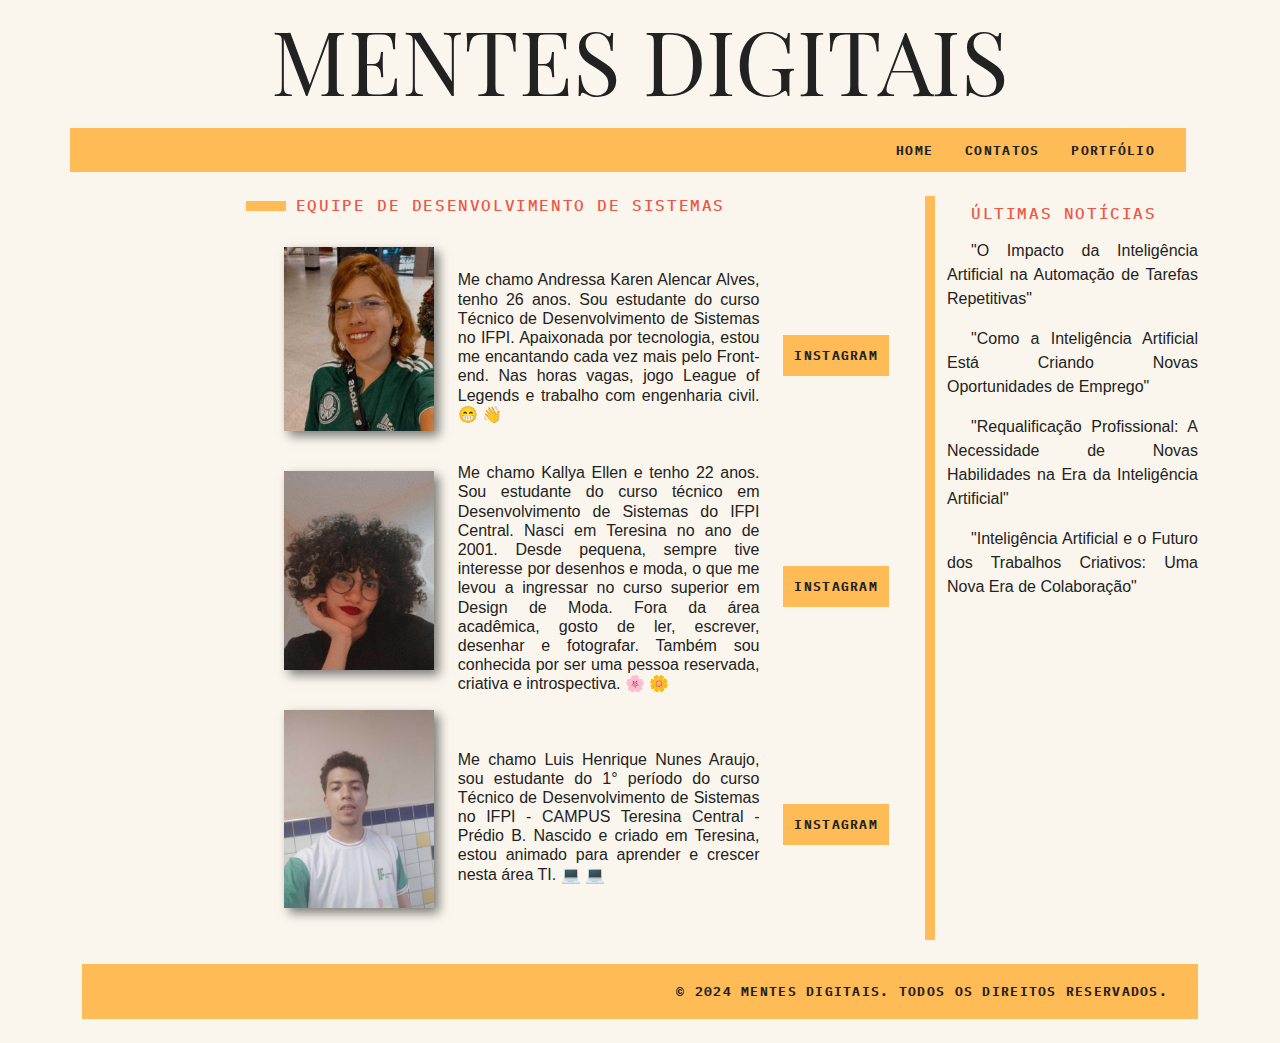
==== contatos.html @ 4ba40237 "Third commit" ====
<!DOCTYPE html>
<html lang="pt-BR">

<head>
    <meta charset="UTF-8">
    <meta name="viewport" content="width=device-width, initial-scale=1.0">
    <link href="https://cdn.jsdelivr.net/npm/bootstrap@5.3.3/dist/css/bootstrap.min.css" rel="stylesheet"
        integrity="sha384-QWTKZyjpPEjISv5WaRU9OFeRpok6YctnYmDr5pNlyT2bRjXh0JMhjY6hW+ALEwIH" crossorigin="anonymous">
    <link rel="stylesheet" href="stylescontato.css">
    <title>Mentes Digitais | Contatos</title>
</head>

<body>
    <div class="container" id="top">
        <header class="row header">
            <h1>Mentes Digitais</h1>
        </header>
        <main class="row">
            <nav class="row">
                <ul class="nav justify-content-end">
                    <li><a href="index.html#top">Home</a></li>
                    <li><a href="#">Contatos</a></li>
                    <li><a href="#">Portfólio</a></li>
                </ul>
            </nav>
            <div class="conteudo col-md-9">
                <article>
                    <h2>Equipe de Desenvolvimento de Sistemas</h2>
                    <div class="indi">
                        <img src="img/andressa.jpeg" alt="">
                        <p>Me chamo Andressa Karen Alencar Alves, tenho 26 anos. Sou estudante do curso Técnico de
                            Desenvolvimento de Sistemas no IFPI. Apaixonada por tecnologia, estou me encantando cada vez
                            mais pelo
                            Front-end. Nas horas vagas, jogo League of Legends e trabalho com engenharia civil. &#128513
                            &#128075</p>
                        <a href="https://www.instagram.com/ddl_andressa/" target="_blank"
                            class="conteudo-botao">Instagram</a>

                    </div>
                    <div class="indi">
                        <img src="img/kallya.jpeg" alt="">
                        <p>Me chamo Kallya Ellen e tenho 22 anos. Sou estudante do curso técnico em Desenvolvimento de
                            Sistemas
                            do IFPI Central. Nasci em Teresina no ano de 2001. Desde pequena, sempre tive interesse por
                            desenhos e
                            moda, o que me levou a ingressar no curso superior em Design de Moda. Fora da área
                            acadêmica, gosto
                            de ler, escrever, desenhar e fotografar. Também sou conhecida por ser uma pessoa reservada,
                            criativa e
                            introspectiva. &#127800 &#127804
                        </p>
                        <a href="https://www.instagram.com/___kallya/?igsh=MWxyZ2Y0aG00emcwcg%3D%3D" target="_blank"
                            class="conteudo-botao">Instagram</a>
                    </div>
                    <div class="indi">
                        <img src="img/luis.jpeg" alt="">
                        <p>Me chamo Luis Henrique Nunes Araujo, sou estudante do 1° período do curso Técnico de
                            Desenvolvimento de
                            Sistemas no IFPI - CAMPUS Teresina Central - Prédio B. Nascido e criado em Teresina, estou
                            animado para
                            aprender e crescer nesta área TI. &#128187 &#128187</p>
                        <a href="https://www.instagram.com/luishenrique4568?igsh=YzljYTk1ODg3Zg==" target="_blank"
                            class="conteudo-botao">Instagram</a>
                    </div>
                </article>

            </div>
            <aside class="col-md-3 aside">
                <h2>Últimas notícias</h2>
                <ul id="u_n">
                    <li><a href="post1.html#top">"O Impacto da Inteligência Artificial na Automação de Tarefas
                            Repetitivas"</a></li>
                    <li><a href="post2.html#top">"Como a Inteligência Artificial Está Criando Novas Oportunidades de
                            Emprego"</a>
                    </li>
                    <li><a href="post3.html#top">"Requalificação Profissional: A Necessidade de Novas Habilidades na Era
                            da
                            Inteligência
                            Artificial"</a></li>
                    <li><a href="post.html#top">"Inteligência Artificial e o Futuro dos Trabalhos Criativos: Uma Nova
                            Era de
                            Colaboração"</a></li>
                </ul>
            </aside>
        </main>
        <footer>
            <h2>&copy; 2024 Mentes Digitais. Todos os direitos reservados.</h2>
        </footer>
    </div>
</body>

</html>
---- stylescontato.css ----
@import url('https://fonts.googleapis.com/css2?family=IBM+Plex+Mono:ital,wght@0,100;0,200;0,300;0,400;0,500;0,600;0,700;1,100;1,200;1,300;1,400;1,500;1,600;1,700&display=swap');
@import url('https://fonts.googleapis.com/css2?family=Playfair+Display+SC:ital,wght@0,400;0,700;0,900;1,400;1,700;1,900&display=swap');


body {
    background-color: #faf6ed;
    color: #222;
}

.header h1 {
    font-family: "Playfair Display SC", georgia, serif;
    text-transform: uppercase;
    margin-bottom: 1.5rem;
    margin-top: 1rem;
    font-size: 5.5rem;
    line-height: 1;
    font-weight: 400;
    text-align: center;
    color: #222;
}

.nav {
    display: flex;
    flex-wrap: wrap;
    padding: 10px;
    background-color: #FB5;
    margin-bottom: 1.5rem;
}

.nav li a {
    padding: 10px;
    margin-right: 10px;
    color: #222;
    text-decoration: none;
    font-family: "IBM Plex Mono", monospace;
    font-weight: bold;
    letter-spacing: .1em;
    text-transform: uppercase;
    font-size: 0.8rem;
}

li a:hover {
    transition: .2s;
    color: #e54;
    border-bottom: 1px solid #e54;
}

img {
    width: 150px;
    box-shadow: 5px 5px 10px rgba(0, 0, 0, 0.5);
    margin-bottom: 2rem;
    margin-left: 25%;
}

footer {
    padding: 10px;
    background-color: #FB5;
    margin-top: 1.5rem;
    margin-bottom: 1.5rem;
    color: #222;
    text-decoration: none;
    font-family: "IBM Plex Mono", monospace;
    font-weight: bold;
    letter-spacing: .1em;
    text-transform: uppercase;
    font-size: 0.875rem;
}

footer h2 {
    margin: 0;
    padding: 10px;
    margin-right: 10px;
    color: #222;
    font-family: "IBM Plex Mono", monospace;
    font-weight: bold;
    letter-spacing: .1em;
    text-transform: uppercase;
    font-size: 0.8rem;
    text-align: end;
}

.aside h2 {
    font-family: "IBM Plex Mono", monospace;
    font-size: 1rem;
    text-transform: uppercase;
    letter-spacing: .1em;
    margin-bottom: 1rem;
    margin-top: 0.5rem;
    margin-left: 1.5rem;
    margin-right: 0.6rem;

    color: #e54;
}

.aside {
    border-left: 10px solid #FB5;
}

.aside p {
    margin: 0;
    padding: 0;
    font-family: helvetica, arial;
    line-height: 1.2;
    margin-left: 1.5rem;
    margin-bottom: 2rem;
    margin-right: 1.6rem;
    color: #222;
}

article {
    margin-right: 1.5rem;
}

article h2 {
    font-family: "IBM Plex Mono", monospace;
    font-size: 1rem;
    text-transform: uppercase;
    letter-spacing: .1em;
    margin-bottom: 2rem;
    color: #e54;
    text-align: center;
}

article h2::before {
    content: '';
    display: inline-block;
    background-color: #FB5;
    width: 40px;
    height: 10px;
    margin-right: 10px;
}

article p {
    text-align: justify;
    font-family: helvetica, arial;
    line-height: 1.2;
    margin-bottom: 1rem;
    color: #222;
}

.indi {
    display: flex;
    gap: 1.5rem;
    align-items: center;
}


a {
    border: 1px solid #FB5;
    padding: 10px;
    background-color: #FB5;
    text-decoration: none;
    color: #222;
    text-align: center;
    font-family: "IBM Plex Mono", monospace;
    font-weight: bold;
    letter-spacing: .1em;
    text-transform: uppercase;
    font-size: 0.8rem;
}

a:hover {
    transition: .2s;
    color: #e54;
    border-bottom: 1px solid #e54;
}


#u_n {
    padding: 0;
}

#u_n li  {
    list-style: none;
    margin-bottom: 1rem;
    text-align: justify;
} 

#u_n a  {
    all: unset;
    margin: 0;
    padding: 0;
    font-family: helvetica, arial;
    line-height: 1.2;
    margin-left: 1.5rem;
    margin-bottom: 2rem;
    margin-right: 1.6rem;
    color: #222;
}

#u_n a:hover {
    transition: .2s;
    color: #e54;
    border-bottom: 1px solid #e54;
    cursor: pointer;
}
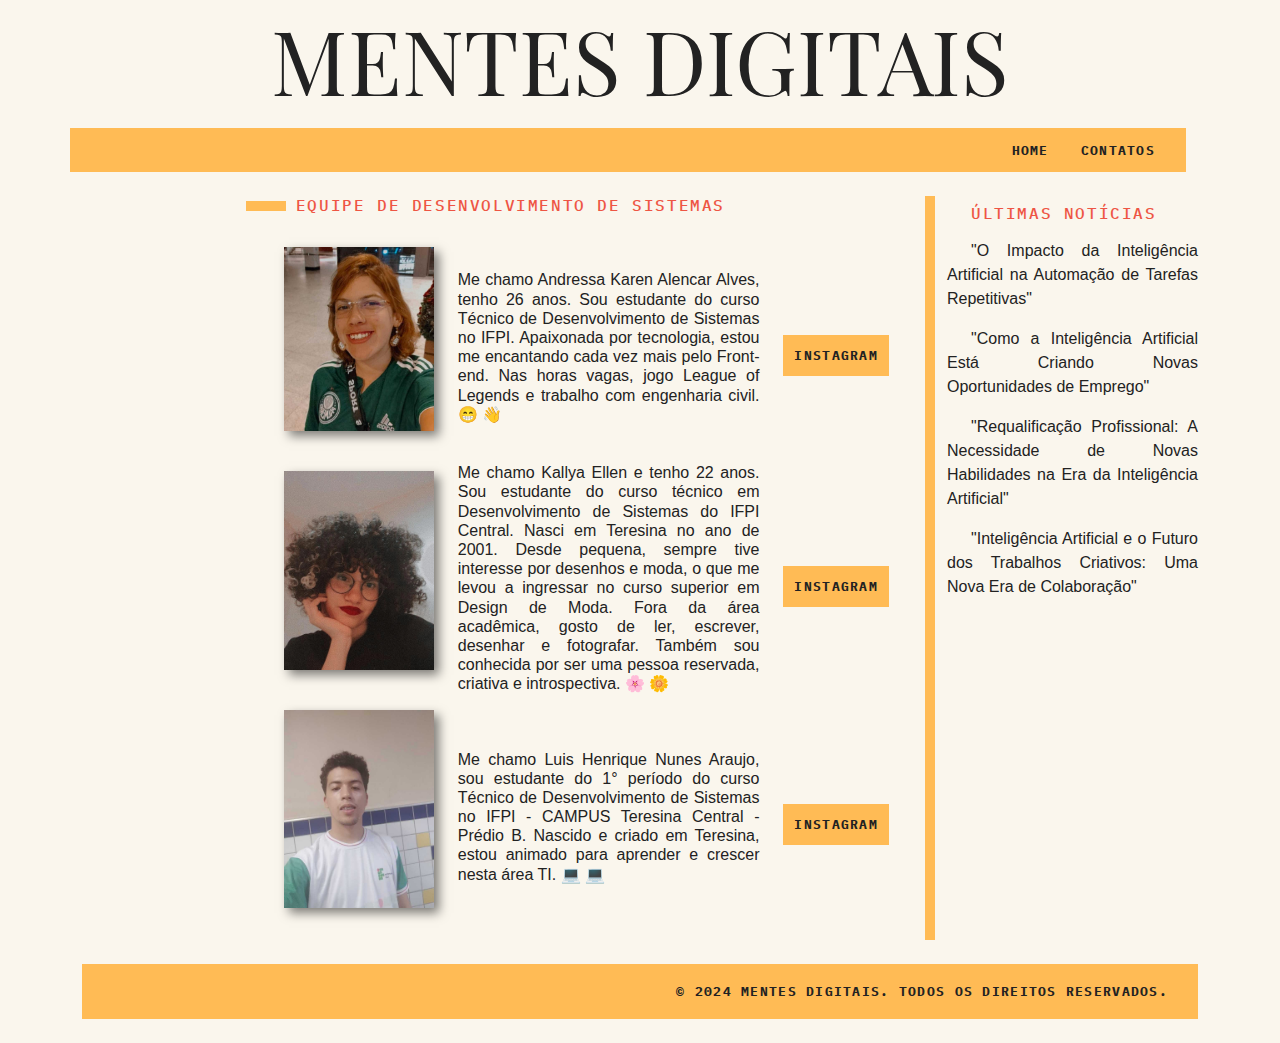
==== commit 3de42d41: "Third commit" ====
--- a/contatos.html
+++ b/contatos.html
@@ -20,7 +20,6 @@
                 <ul class="nav justify-content-end">
                     <li><a href="index.html#top">Home</a></li>
                     <li><a href="#">Contatos</a></li>
-                    <li><a href="#">Portfólio</a></li>
                 </ul>
             </nav>
             <div class="conteudo col-md-9">
@@ -77,7 +76,7 @@
                             da
                             Inteligência
                             Artificial"</a></li>
-                    <li><a href="post.html#top">"Inteligência Artificial e o Futuro dos Trabalhos Criativos: Uma Nova
+                    <li><a href="post4.html#top">"Inteligência Artificial e o Futuro dos Trabalhos Criativos: Uma Nova
                             Era de
                             Colaboração"</a></li>
                 </ul>
